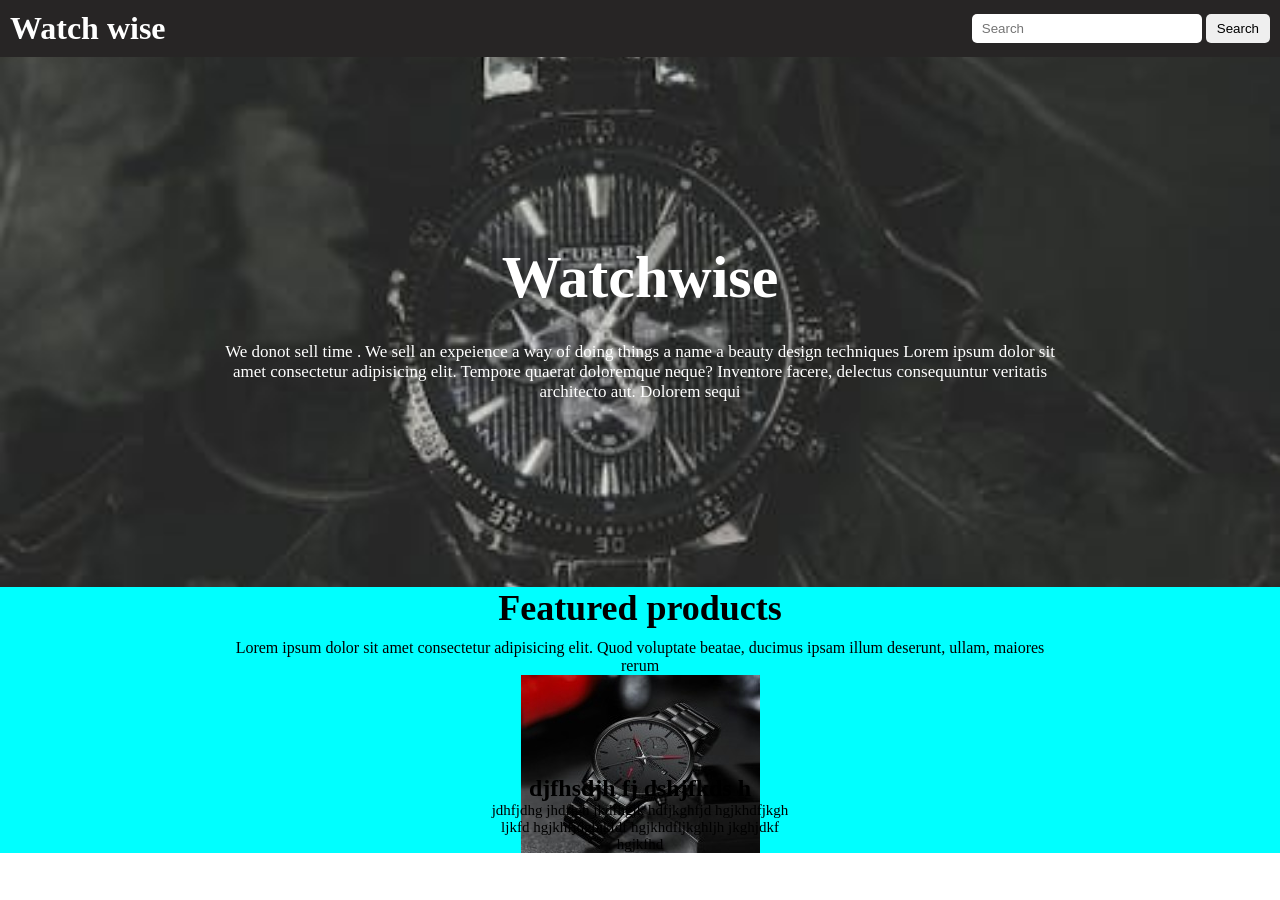
==== css/watch-wise/index.html @ b87b11aa "Added class project" ====
<!DOCTYPE html>
<html lang="en">

<head>
    <meta charset="UTF-8">
    <meta name="viewport" content="width=device-width, initial-scale=1.0">
    <title>Document</title>
    <link rel="stylesheet" href="./styles/header.css">
    <link rel="stylesheet" href="./styles/banner.css">
    <link rel="stylesheet" href="./styles/featured.css">
</head>

<body>
    <header>
        <h1>
            Watch wise
        </h1>
        <form>
            <input type="text" name="search" id="search" placeholder="Search">
            <button type="submit">Search</button>
        </form>
    </header>

    <!-- ______ Banner section ______ -->

    <section class="banner">
        <h1>
            Watchwise 
        </h1>
        <p>We donot sell time . We sell an expeience a way of doing things a name a beauty design techniques Lorem ipsum dolor sit amet consectetur adipisicing elit. Tempore quaerat doloremque neque? Inventore facere, delectus consequuntur veritatis architecto aut. Dolorem sequi  </p>
        
    </section>

    <!-- ______ Featuerd section ______ -->

    <section class="featured-section">
        <div class="featured-head">
            <h1>Featured products</h1>
        <p>Lorem ipsum dolor sit amet consectetur adipisicing elit. Quod voluptate beatae, ducimus ipsam illum deserunt, ullam, maiores rerum 
        </p>
        </div>
        
        <div class="list">
            
            <div class="card">
                <div>
                    <img src="./assets/featured/1.jpg
                " alt="watch">
                </div>
                <h2>djfhsdjh fj dshjfkds h</h2>
                <p>jdhfjdhg jhdfjgh jkdfhgjk hdfjkghfjd hgjkhdfjkgh ljkfd hgjkhfjdghjkldf hgjkhdfljkghljh jkghjdkf hgjkfhd</p>
            </div>


        </div>

        
    </section>

</body>

</html>
---- css/watch-wise/styles/header.css ----
* {
    padding: 0;
    margin: 0;
    box-sizing: border-box;
}
body {
    height: 100vh;
}
input , button {
    border: none;
}

header {
    background-color: rgb(39, 37, 37);
    color: white;
    display: flex;
    padding: 10px;
    justify-content: space-between;
    align-items: center;

    form {

        input {
            padding: 7px 10px;
            width: 230px;
            border-radius: 5px;
        }

        button {
            padding: 7px 11px;
            border-radius: 5px;
        }

    }
}
---- css/watch-wise/styles/banner.css ----
.banner {
    background-image: url('../assets/banner.jpg');
    width: 100%;
    height: 530px;
    color: white;
    text-align: center;
    background-size: cover;
    background-position: center;
    background-repeat: no-repeat;
    display: flex;
    flex-direction: column;
    justify-content: center;
    align-items: center;
    gap: 30px;

    h1 {
        font-size: 60px;
    }
    p {
        font-size: 17px;
        width: 65vw;
    }
}
---- css/watch-wise/styles/featured.css ----
img {
    margin: 0;
}
.featured-section {
    width: 100%;
    background-color: aqua;
    text-align: center;
    
    .featured-head {
        h1 {
            font-size: 36px;
            margin-bottom: 10px;
        }

        p {
            width: 65vw;
            margin: auto;
        }
    }

    .list {
        display: flex;
        justify-content: center;
        align-items: center;
        gap: 20px;

        .card {
            width: 300px;
            border-radius:10px;
            overflow: hidden;
            

            div {
                width: 100%;
                height: 100px;
                img {

                }
            }


            p {
                font-size: 15px;
            }
        }
    }


}
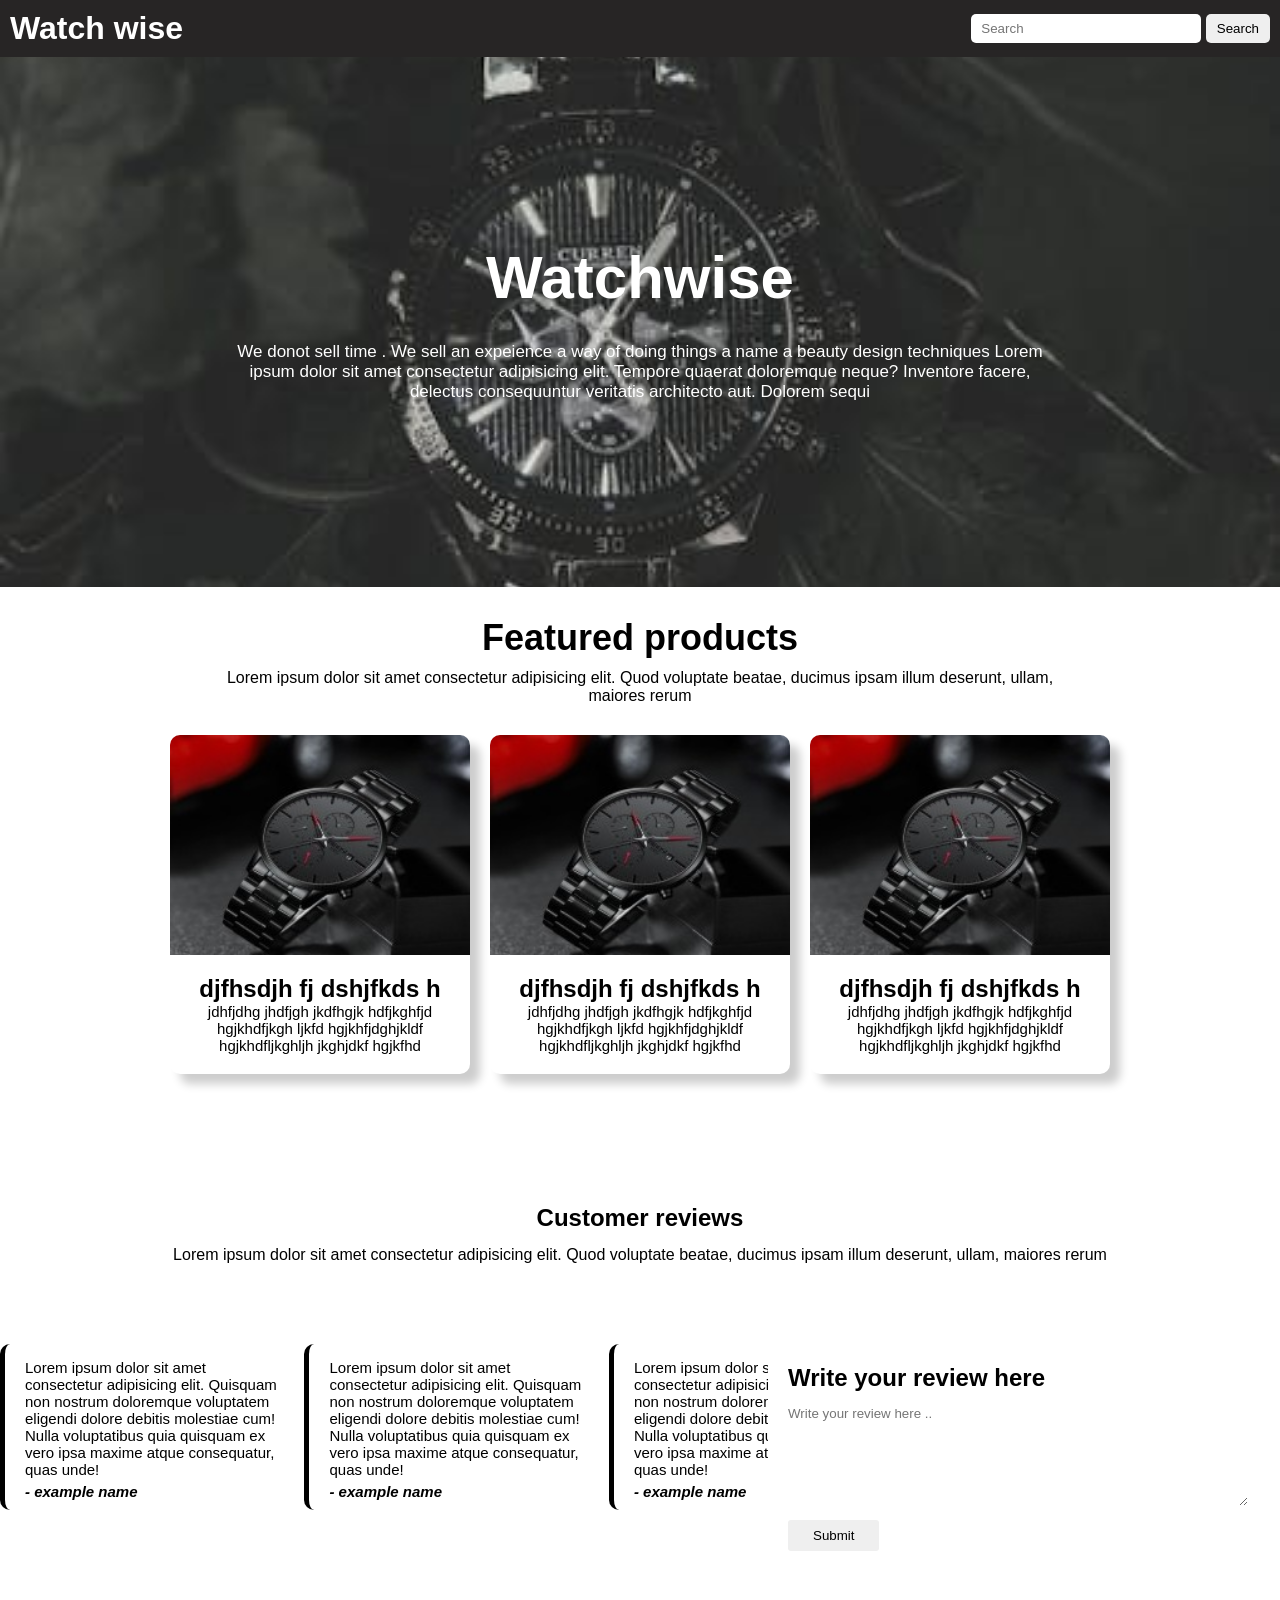
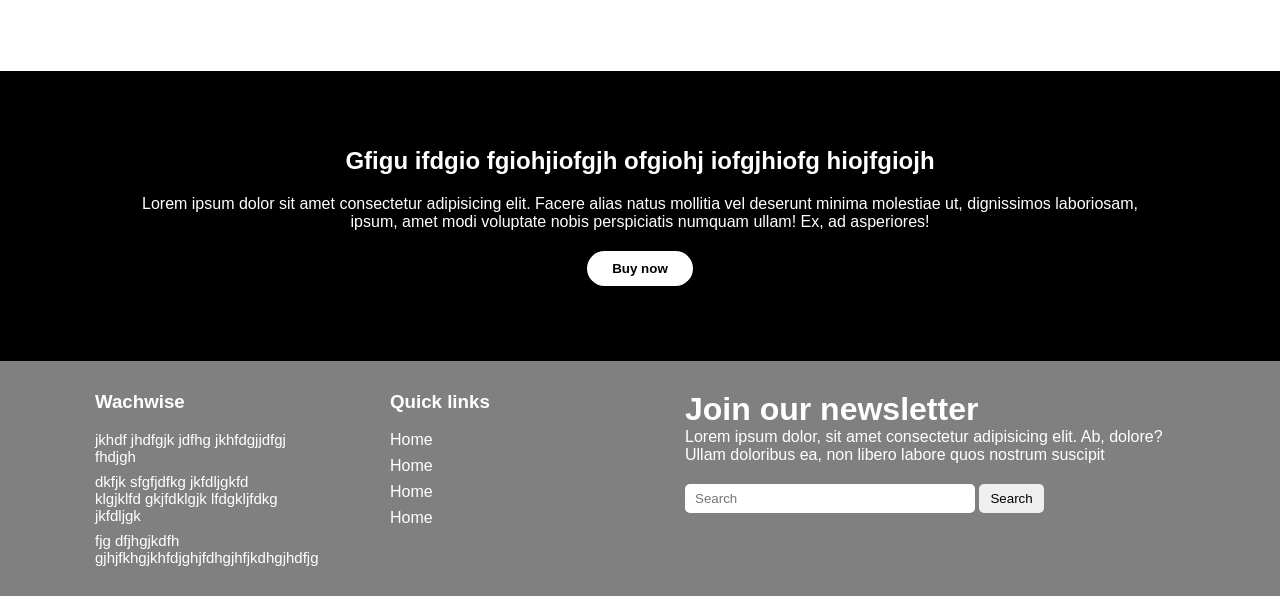
==== commit cf1a5ab8: "Completed watchwise" ====
--- a/css/watch-wise/index.html
+++ b/css/watch-wise/index.html
@@ -8,6 +8,9 @@
     <link rel="stylesheet" href="./styles/header.css">
     <link rel="stylesheet" href="./styles/banner.css">
     <link rel="stylesheet" href="./styles/featured.css">
+    <link rel="stylesheet" href="./styles/reviews.css">
+    <link rel="stylesheet" href="./styles/cta.css">
+    <link rel="stylesheet" href="./styles/footer.css">
 </head>
 
 <body>
@@ -25,10 +28,12 @@
 
     <section class="banner">
         <h1>
-            Watchwise 
+            Watchwise
         </h1>
-        <p>We donot sell time . We sell an expeience a way of doing things a name a beauty design techniques Lorem ipsum dolor sit amet consectetur adipisicing elit. Tempore quaerat doloremque neque? Inventore facere, delectus consequuntur veritatis architecto aut. Dolorem sequi  </p>
-        
+        <p>We donot sell time . We sell an expeience a way of doing things a name a beauty design techniques Lorem ipsum
+            dolor sit amet consectetur adipisicing elit. Tempore quaerat doloremque neque? Inventore facere, delectus
+            consequuntur veritatis architecto aut. Dolorem sequi </p>
+
     </section>
 
     <!-- ______ Featuerd section ______ -->
@@ -36,27 +41,146 @@
     <section class="featured-section">
         <div class="featured-head">
             <h1>Featured products</h1>
-        <p>Lorem ipsum dolor sit amet consectetur adipisicing elit. Quod voluptate beatae, ducimus ipsam illum deserunt, ullam, maiores rerum 
-        </p>
+            <p>Lorem ipsum dolor sit amet consectetur adipisicing elit. Quod voluptate beatae, ducimus ipsam illum
+                deserunt, ullam, maiores rerum
+            </p>
         </div>
-        
+
         <div class="list">
-            
+
             <div class="card">
-                <div>
+                <div class="img-container-card">
                     <img src="./assets/featured/1.jpg
                 " alt="watch">
                 </div>
-                <h2>djfhsdjh fj dshjfkds h</h2>
-                <p>jdhfjdhg jhdfjgh jkdfhgjk hdfjkghfjd hgjkhdfjkgh ljkfd hgjkhfjdghjkldf hgjkhdfljkghljh jkghjdkf hgjkfhd</p>
+                <div>
+                    <h2>djfhsdjh fj dshjfkds h</h2>
+                    <p>jdhfjdhg jhdfjgh jkdfhgjk hdfjkghfjd hgjkhdfjkgh ljkfd hgjkhfjdghjkldf hgjkhdfljkghljh jkghjdkf
+                        hgjkfhd</p>
+                </div>
             </div>
+            <div class="card">
+                <div class="img-container-card">
+                    <img src="./assets/featured/1.jpg
+                " alt="watch">
+                </div>
+                <div>
+                    <h2>djfhsdjh fj dshjfkds h</h2>
+                    <p>jdhfjdhg jhdfjgh jkdfhgjk hdfjkghfjd hgjkhdfjkgh ljkfd hgjkhfjdghjkldf hgjkhdfljkghljh jkghjdkf
+                        hgjkfhd</p>
+                </div>
+            </div>
+            <div class="card">
+                <div class="img-container-card">
+                    <img src="./assets/featured/1.jpg
+                " alt="watch">
+                </div>
+                <div>
+                    <h2>djfhsdjh fj dshjfkds h</h2>
+                    <p>jdhfjdhg jhdfjgh jkdfhgjk hdfjkghfjd hgjkhdfjkgh ljkfd hgjkhfjdghjkldf hgjkhdfljkghljh jkghjdkf
+                        hgjkfhd</p>
+                </div>
+            </div>
+        </div>
 
+
+    </section>
+
+    <section class="review-section">
+        <div class="review-head">
+            <h1>Customer reviews</h1>
+            <p>Lorem ipsum dolor sit amet consectetur adipisicing elit. Quod voluptate beatae, ducimus ipsam illum
+                deserunt, ullam, maiores rerum
+            </p>
+        </div>
+
+        <div class="review-list">
+
+            <div class="card">
+                <p>Lorem ipsum dolor sit amet consectetur adipisicing elit. Quisquam non nostrum doloremque voluptatem
+                    eligendi dolore debitis molestiae cum! Nulla voluptatibus quia quisquam ex vero ipsa maxime atque
+                    consequatur, quas unde!</p>
+                <em><strong>- example name</strong></em>
+            </div>
+            <div class="card">
+                <p>Lorem ipsum dolor sit amet consectetur adipisicing elit. Quisquam non nostrum doloremque voluptatem
+                    eligendi dolore debitis molestiae cum! Nulla voluptatibus quia quisquam ex vero ipsa maxime atque
+                    consequatur, quas unde!</p>
+                <em><strong>- example name</strong></em>
+            </div>
+            <div class="card">
+                <p>Lorem ipsum dolor sit amet consectetur adipisicing elit. Quisquam non nostrum doloremque voluptatem
+                    eligendi dolore debitis molestiae cum! Nulla voluptatibus quia quisquam ex vero ipsa maxime atque
+                    consequatur, quas unde!</p>
+                <em><strong>- example name</strong></em>
+            </div>
+            <div class="card">
+                <p>Lorem ipsum dolor sit amet consectetur adipisicing elit. Quisquam non nostrum doloremque voluptatem
+                    eligendi dolore debitis molestiae cum! Nulla voluptatibus quia quisquam ex vero ipsa maxime atque
+                    consequatur, quas unde!</p>
+                <em><strong>- example name</strong></em>
+            </div>
+            <div class="card">
+                <p>Lorem ipsum dolor sit amet consectetur adipisicing elit. Quisquam non nostrum doloremque voluptatem
+                    eligendi dolore debitis molestiae cum! Nulla voluptatibus quia quisquam ex vero ipsa maxime atque
+                    consequatur, quas unde!</p>
+                <em><strong>- example name</strong></em>
+            </div>
 
         </div>
 
-        
+        <form>
+            <h2>Write your review here </h2>
+            <textarea name="review" id="review" placeholder="Write your review here .."></textarea>
+            <div>
+                <button type="submit">Submit</button>
+
+            </div>
+        </form>
+
+
+
     </section>
 
+    <!-- ______ CTA ______ -->
+    <section class="cta">
+
+        <h1>Gfigu ifdgio fgiohjiofgjh ofgiohj iofgjhiofg hiojfgiojh </h1>
+        <p>Lorem ipsum dolor sit amet consectetur adipisicing elit. Facere alias natus mollitia vel deserunt minima
+            molestiae ut, dignissimos laboriosam, ipsum, amet modi voluptate nobis perspiciatis numquam ullam! Ex, ad
+            asperiores!</p>
+        <button type="button">Buy now</button>
+    </section>
+
+    <footer>
+
+        <div class="footer-p1">
+            <h3>Wachwise</h3>
+            <p>jkhdf jhdfgjk jdfhg jkhfdgjjdfgj fhdjgh</p>
+            <p>dkfjk sfgfjdfkg jkfdljgkfd klgjklfd gkjfdklgjk lfdgkljfdkg jkfdljgk</p>
+            <p>fjg dfjhgjkdfh gjhjfkhgjkhfdjghjfdhgjhfjkdhgjhdfjg</p>
+        </div>
+
+        <div class="footer-p1">
+            <h3>Quick links</h3>
+            <a href="">Home</a>
+            <a href="">Home</a>
+            <a href="">Home</a>
+            <a href="">Home</a>
+        </div>
+
+        <div class="footer-p2">
+            <h1>Join our newsletter</h1>
+            <p>Lorem ipsum dolor, sit amet consectetur adipisicing elit. Ab, dolore? Ullam doloribus ea, non libero
+                labore quos nostrum suscipit </p>
+
+            <form>
+                <input type="text" name="search" id="search" placeholder="Search">
+                <button type="submit">Search</button>
+            </form>
+        </div>
+
+    </footer>
 </body>
 
 </html>
--- a/css/watch-wise/styles/header.css
+++ b/css/watch-wise/styles/header.css
@@ -1,6 +1,7 @@
 * {
     padding: 0;
     margin: 0;
+    font-family: sans-serif;
     box-sizing: border-box;
 }
 body {
@@ -15,9 +16,14 @@
     color: white;
     display: flex;
     padding: 10px;
+    flex-wrap: wrap;
     justify-content: space-between;
     align-items: center;
 
+    @media (max-width:500px) {
+        gap: 13px;
+        padding:10px 40px;
+    }
     form {
 
         input {
--- a/css/watch-wise/styles/featured.css
+++ b/css/watch-wise/styles/featured.css
@@ -1,12 +1,14 @@
 img {
     margin: 0;
 }
+
 .featured-section {
     width: 100%;
-    background-color: aqua;
     text-align: center;
-    
+
     .featured-head {
+        padding: 30px 0;
+
         h1 {
             font-size: 36px;
             margin-bottom: 10px;
@@ -22,22 +24,33 @@
         display: flex;
         justify-content: center;
         align-items: center;
+        flex-wrap: wrap;
         gap: 20px;
 
         .card {
             width: 300px;
-            border-radius:10px;
+            height: auto;
+            border-radius: 10px;
             overflow: hidden;
-            
+            background-color: white;
+            box-shadow: 10px 10px 10px 0px rgba(0, 0, 0, 0.2);
 
-            div {
+
+            .img-container-card {
                 width: 100%;
-                height: 100px;
+                height: 220px;
+                overflow: hidden;
+
                 img {
-
+                    width: 100%;
+                    height: auto;
+                    object-position: center;
                 }
             }
 
+            .img-container-card~div {
+                padding: 20px 5px;
+            }
 
             p {
                 font-size: 15px;
@@ -46,4 +59,4 @@
     }
 
 
-}
+}
--- a/css/watch-wise/styles/reviews.css
+++ b/css/watch-wise/styles/reviews.css
@@ -0,0 +1,63 @@
+.review-section {
+    width: 100%;
+    display: flex;
+    flex-wrap: wrap;
+    padding: 100px 0;
+
+    form {
+        width: 500px;
+        padding: 20px;
+        display: flex;
+        flex-direction: column;
+        gap: 14px;
+
+
+        textarea {
+            width: 100%;
+            height: 100px;
+            border-radius: 3px;
+            border: none;
+        }
+
+        div {
+
+            button {
+                padding: 8px 25px;
+                border-radius: 3px;
+            }
+
+        }
+    }
+
+    .review-head {
+        padding: 30px 0;
+        text-align: center;
+        margin: auto;
+        display: flex;
+        gap: 14px;
+        flex-direction: column;
+        margin-bottom: 50px;
+    }
+
+    .review-list {
+        width: 60%;
+        overflow: scroll;
+        white-space: nowrap;
+    }
+
+    .card {
+        width: 300px;
+        display: inline-block;
+        background-color: white;
+        white-space: wrap;
+
+        font-size: 15px;
+        border-radius: 10px;
+        border-left: 5px solid black;
+        padding: 10px 20px;
+
+        p {
+            padding: 5px 0;
+        }
+    }
+}
--- a/css/watch-wise/styles/cta.css
+++ b/css/watch-wise/styles/cta.css
@@ -0,0 +1,25 @@
+.cta {
+    display: flex;
+    justify-content: center;
+    flex-direction: column;
+    align-items: center;
+    background-color: black;
+    color: white;
+    gap: 20px;
+    text-align: center;
+    height: 290px;
+    padding: 100px 0;
+    p {
+        width: 80%;
+
+    }
+
+    button {
+        padding: 10px 25px;
+        border-radius: 20px;
+        background-color: white;
+        font-weight:bolder;
+    }
+
+
+}
--- a/css/watch-wise/styles/footer.css
+++ b/css/watch-wise/styles/footer.css
@@ -0,0 +1,55 @@
+footer {
+    background-color: gray;
+    color: white;
+    display: flex;
+    justify-content: space-evenly;
+    align-items: start;
+    flex-wrap: wrap;
+    gap: 30px;
+    padding: 30px;
+    
+    a {
+        text-decoration: none;
+        color: white;
+    }
+
+    .footer-p1 {
+        width: 200px;
+        display: flex;
+        flex-direction: column;
+        gap: 8px;
+
+        h3 {
+            margin-bottom: 10px;
+        }
+
+        p {
+                font-size: 15px;
+        }
+
+    }
+
+    .footer-p2 {
+        width: 500px;
+
+        
+    form {
+        padding-top: 20px;
+        input {
+            padding: 7px 10px;
+            width: 290px;
+            border-radius: 5px;
+        }
+
+        button {
+            padding: 7px 11px;
+            border-radius: 5px;
+        }
+
+    }
+    }
+}
+
+.footer+div {
+    background-color: rgb(46, 46, 46);
+}
